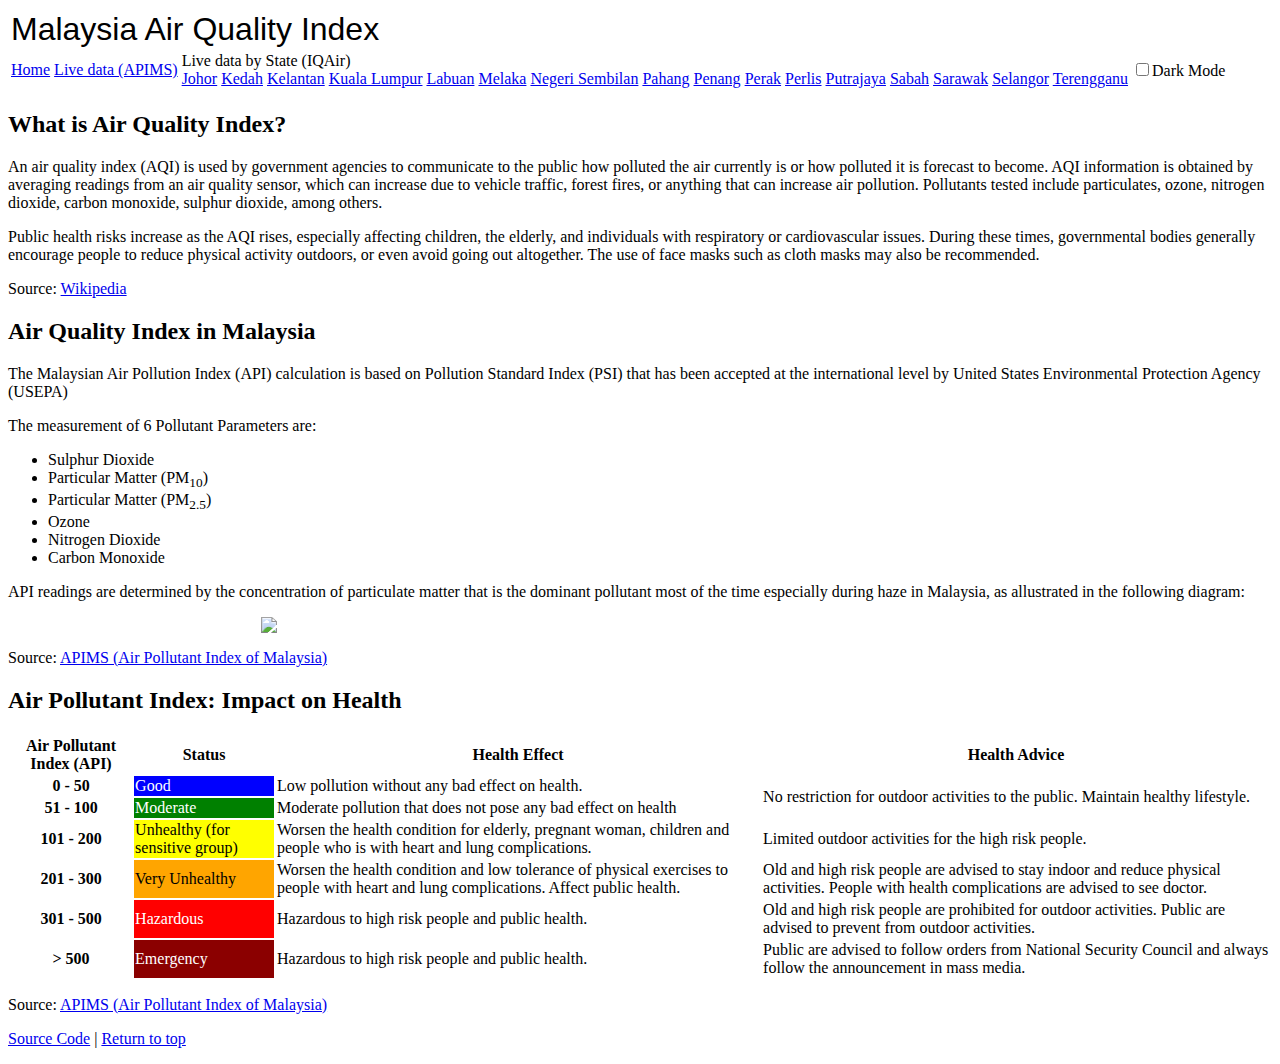
==== Malaysia Air Quality Index.html @ 314924b3 "Add files via upload" ====
<!DOCTYPE html>
<!-- saved from url=(0031)https://fang1217.github.io/aqi/ -->
<html lang="en"><head><meta http-equiv="Content-Type" content="text/html; charset=UTF-8">
    <title>Malaysia Air Quality Index</title>
    <!-- CSS stylesheet -->
    <link rel="stylesheet" href="./Malaysia Air Quality Index_files/style.css">
    <!-- JS Scripts -->
    <script src="./Malaysia Air Quality Index_files/script.js.download"></script>
</head>
<body class="vsc-initialized" data-new-gr-c-s-check-loaded="14.1176.0" data-gr-ext-installed="" cz-shortcut-listen="true"> 
    <div class="headerBar">
        <table>
            <tbody><tr>
                <td colspan="4" style="font-size: 32px; font-family: Arial;">Malaysia Air Quality Index</td>
            </tr>
            <tr>
                <td class="navigation">
                    <a class="links" href="https://fang1217.github.io/aqi/">Home</a>
                </td>
                <td class="navigation">
                    <a class="links" href="http://apims.doe.gov.my/home.html">Live data (APIMS)</a>
                </td> 
                <td class="navigation">
                    <div class="dropdown">
                        <a class="links">Live data by State (IQAir)</a>
                    <div class="dropdown-content">
                        <a href="https://www.iqair.com/malaysia/johor">Johor</a>
                        <a href="https://www.iqair.com/malaysia/kedah">Kedah</a>
                        <a href="https://www.iqair.com/malaysia/kelantan">Kelantan</a>
                        <a href="https://www.iqair.com/malaysia/kuala-lumpur">Kuala Lumpur</a>
                        <a href="https://www.iqair.com/malaysia/labuan">Labuan</a>
                        <a href="https://www.iqair.com/malaysia/melaka">Melaka</a>
                        <a href="https://www.iqair.com/malaysia/negeri-sembilan">Negeri Sembilan</a>
                        <a href="https://www.iqair.com/malaysia/pahang">Pahang</a>
                        <a href="https://www.iqair.com/malaysia/penang">Penang</a>
                        <a href="https://www.iqair.com/malaysia/perak">Perak</a>
                        <a href="https://www.iqair.com/malaysia/perlis">Perlis</a>
                        <a href="https://www.iqair.com/malaysia/putrajaya">Putrajaya</a>
                        <a href="https://www.iqair.com/malaysia/sabah">Sabah</a>
                        <a href="https://www.iqair.com/malaysia/sarawak">Sarawak</a>
                        <a href="https://www.iqair.com/malaysia/selangor">Selangor</a>
                        <a href="https://www.iqair.com/malaysia/terengganu">Terengganu</a>
                        </div>
                    </div>
                </td>
                <td><form autocomplete="off"> <!-- Resolves Firefox save state while refresh-->
                    <input id="theme" type="checkbox" onclick="darkMode()">Dark Mode
                </form>
                </td>
            </tr>
        </tbody></table>
        </div>
        <div class="page-content" id="top">
            <div class="content-section">
                <h2>What is Air Quality Index?</h2>
                <p>
                    An air quality index (AQI) is used by government agencies to communicate to the public how polluted the air currently is or how polluted it is forecast to become. AQI information is obtained by averaging readings from an air quality sensor, which can increase due to vehicle traffic, forest fires, or anything that can increase air pollution. Pollutants tested include particulates, ozone, nitrogen dioxide, carbon monoxide, sulphur dioxide, among others.
                </p>
                <p>
                    Public health risks increase as the AQI rises, especially affecting children, the elderly, and individuals with respiratory or cardiovascular issues. During these times, governmental bodies generally encourage people to reduce physical activity outdoors, or even avoid going out altogether. The use of face masks such as cloth masks may also be recommended.
                </p>
                <p>
                    Source: <a href="https://www.wikiwand.com/en/Air_quality_index">Wikipedia</a>
                </p>
            </div>
             
            <div class="content-section">
                
                <h2>Air Quality Index in Malaysia</h2>
                <p>The Malaysian Air Pollution Index (API) calculation is based on Pollution Standard Index (PSI) that has been accepted at the
                    international level by United States Environmental Protection Agency (USEPA)</p>
                <p>The measurement of 6 Pollutant Parameters are:
                    </p><ul>
                        <li>Sulphur Dioxide</li>
                        <li>Particular Matter (PM<sub>10</sub>)</li>
                        <li>Particular Matter (PM<sub>2.5</sub>)</li>
                        <li>Ozone</li>
                        <li>Nitrogen Dioxide</li>
                        <li>Carbon Monoxide</li>
                    </ul>
                <p></p>
                <p>API readings are determined by the concentration of particulate matter that is the dominant pollutant most of the time especially during haze in Malaysia, as allustrated in the following diagram:</p>
                <img src="./Malaysia Air Quality Index_files/api_calc.PNG" width="60%" style="display: block; margin: auto;">
                <p>Source: 
                    <a href="http://apims.doe.gov.my/aboutapi.html">APIMS (Air Pollutant Index of Malaysia)</a>
                </p>
            </div>

            <div class="content-section">
                <h2>Air Pollutant Index: Impact on Health</h2>
                <table id="content-table">
                    <tbody><tr>
                        <th>Air Pollutant Index (API)</th>
                        <th>Status</th>
                        <th>Health Effect</th>
                        <th>Health Advice</th>
                    </tr>
                    <tr>
                        <th>0 - 50</th>
                        <td style="background-color: blue; color: white;">Good</td>
                        <td>Low pollution without any bad effect on health.</td>
                        <td rowspan="2">No restriction for outdoor activities to the public. Maintain healthy lifestyle.</td>
                    </tr>
                    <tr>
                        <th>51 - 100</th>
                        <td style="background-color: green; color: white;">Moderate</td>
                        <td>Moderate pollution that does not pose any bad effect on health</td>
                    </tr>
                    <tr>
                        <th>101 - 200</th>
                        <td style="background-color: yellow; color: black;">Unhealthy (for sensitive group)</td>
                        <td>Worsen the health condition for elderly, pregnant woman, children and people who is with heart and lung complications.</td>
                        <td>Limited outdoor activities for the high risk people.</td>
                    </tr>
                    <tr>
                        <th>201 - 300</th>
                        <td style="background-color: orange; color: black;">Very Unhealthy</td>
                        <td>Worsen the health condition and low tolerance of physical exercises to people with heart and lung complications.
                            Affect public health.</td>
                        <td>Old and high risk people are advised to stay indoor and reduce physical activities.
                            People with health complications are advised to see doctor.</td>
                    </tr>
                    <tr>
                        <th>301 - 500</th>
                        <td style="background-color: red; color: white;">Hazardous</td>
                        <td>Hazardous to high risk people and public health.</td>
                        <td>Old and high risk people are prohibited for outdoor activities. Public are advised to prevent from outdoor activities.</td>
                    </tr>
                    <tr>
                        <th>&gt; 500</th>
                        <td style="background-color: darkred; color: white;">Emergency</td>
                        <td>Hazardous to high risk people and public health.</td>
                        <td>Public are advised to follow orders from National Security Council and always follow the announcement in mass media.</td>
                    </tr>
                </tbody></table>
                <p>Source: 
                    <a href="http://apims.doe.gov.my/aboutapi.html">APIMS (Air Pollutant Index of Malaysia)</a>
                </p>
            </div>

                
                
                <p> 
                    <a href="https://github.com/Fang1217/fang1217.github.io/tree/main/aqi">Source Code</a>
                     | 
                    <a href="https://fang1217.github.io/aqi/#">Return to top</a>
                </p>
                
        </div>
    

</body><grammarly-desktop-integration data-grammarly-shadow-root="true"><template shadowrootmode="open"><style>
      div.grammarly-desktop-integration {
        position: absolute;
        width: 1px;
        height: 1px;
        padding: 0;
        margin: -1px;
        overflow: hidden;
        clip: rect(0, 0, 0, 0);
        white-space: nowrap;
        border: 0;
        -moz-user-select: none;
        -webkit-user-select: none;
        -ms-user-select:none;
        user-select:none;
      }

      div.grammarly-desktop-integration:before {
        content: attr(data-content);
      }
    </style><div aria-label="grammarly-integration" role="group" tabindex="-1" class="grammarly-desktop-integration" data-content="{&quot;mode&quot;:&quot;full&quot;,&quot;isActive&quot;:true,&quot;isUserDisabled&quot;:false}"></div></template></grammarly-desktop-integration></html>
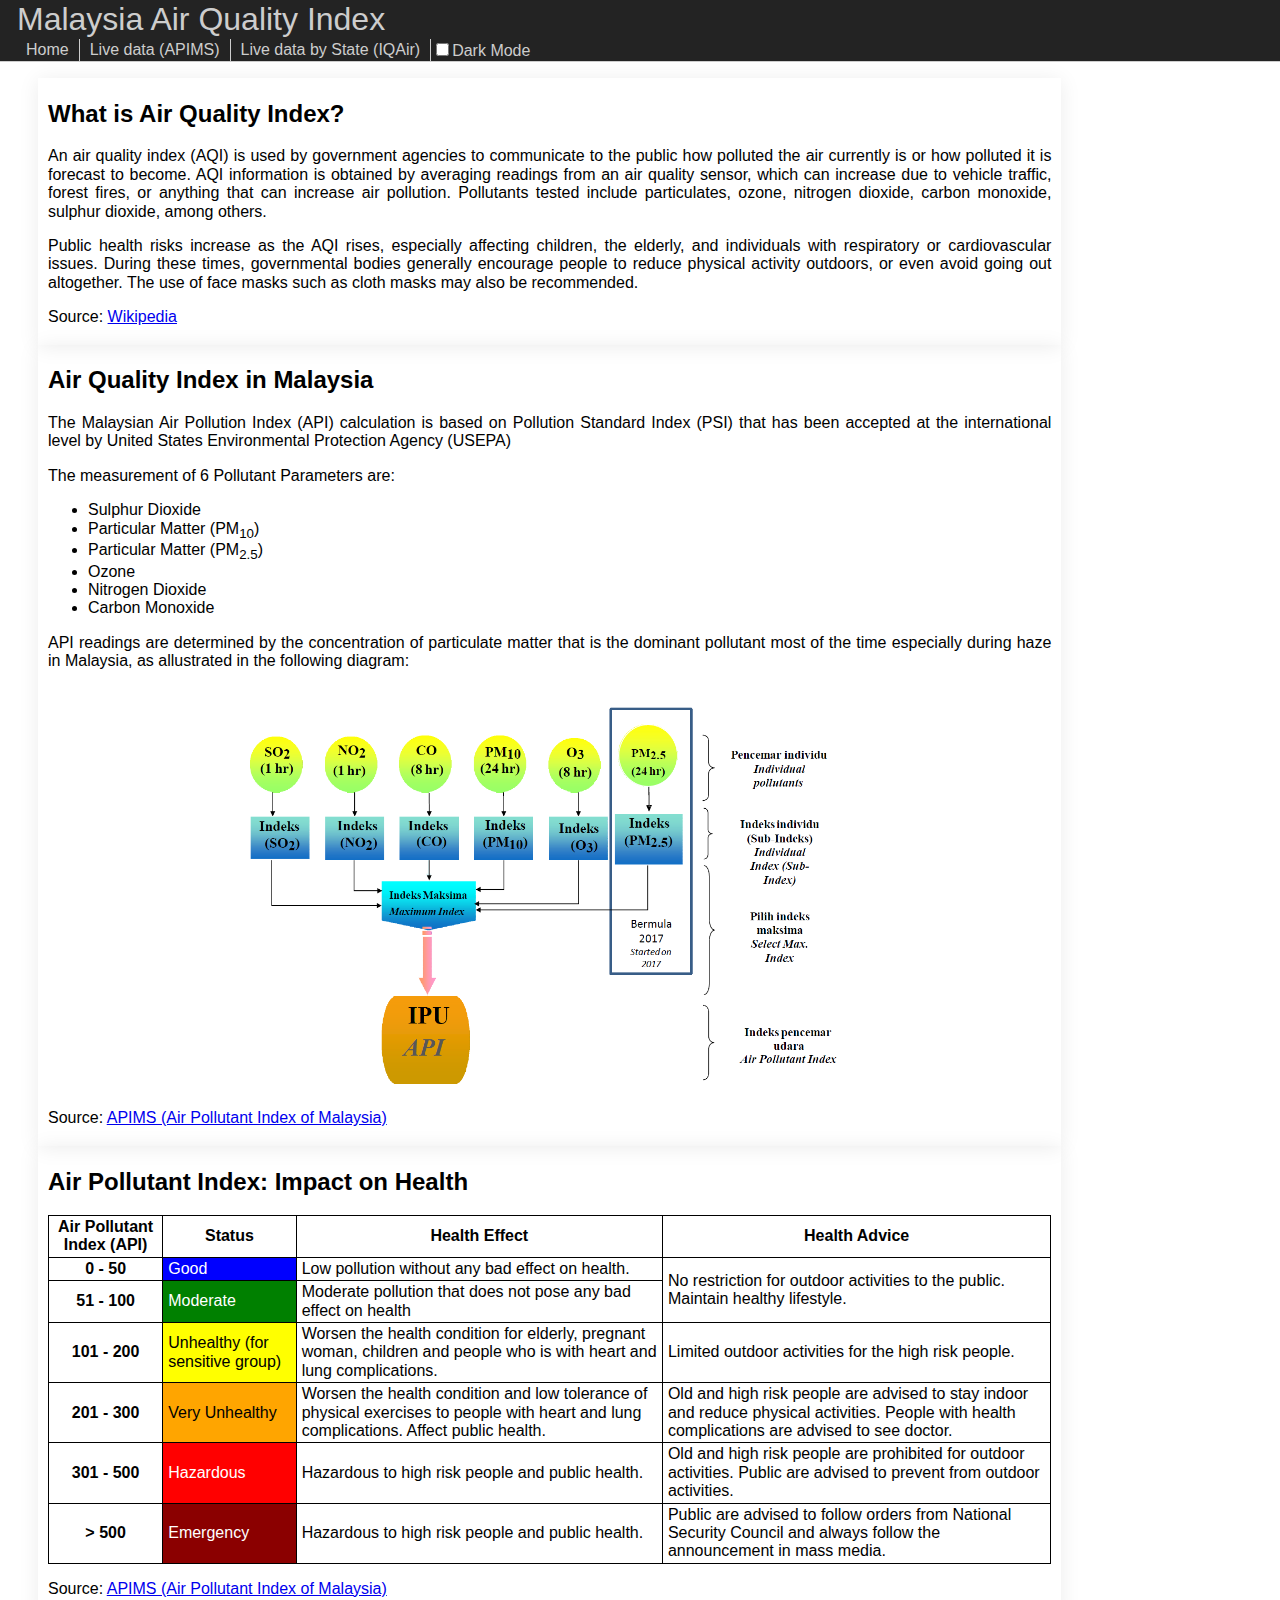
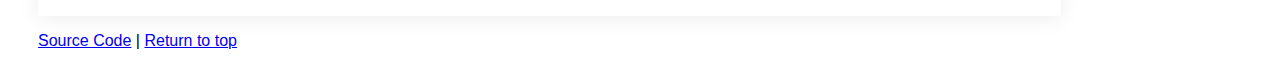
==== commit 4b2b7959: "Update Malaysia Air Quality Index.html" ====
--- a/Malaysia Air Quality Index.html
+++ b/Malaysia Air Quality Index.html
@@ -2,10 +2,10 @@
 <!-- saved from url=(0031)https://fang1217.github.io/aqi/ -->
 <html lang="en"><head><meta http-equiv="Content-Type" content="text/html; charset=UTF-8">
     <title>Malaysia Air Quality Index</title>
-    <!-- CSS stylesheet -->
-    <link rel="stylesheet" href="./Malaysia Air Quality Index_files/style.css">
-    <!-- JS Scripts -->
-    <script src="./Malaysia Air Quality Index_files/script.js.download"></script>
+    <!-- CSS stylesheet ./Malaysia Air Quality Index_files/-->
+    <link rel="stylesheet" href="style.css">
+    <!-- JS Scripts ./Malaysia Air Quality Index_files/-->
+    <script src="script.js.download"></script>
 </head>
 <body class="vsc-initialized" data-new-gr-c-s-check-loaded="14.1176.0" data-gr-ext-installed="" cz-shortcut-listen="true"> 
     <div class="headerBar">
@@ -80,7 +80,7 @@
                     </ul>
                 <p></p>
                 <p>API readings are determined by the concentration of particulate matter that is the dominant pollutant most of the time especially during haze in Malaysia, as allustrated in the following diagram:</p>
-                <img src="./Malaysia Air Quality Index_files/api_calc.PNG" width="60%" style="display: block; margin: auto;">
+                <img src="api_calc.PNG" width="60%" style="display: block; margin: auto;">
                 <p>Source: 
                     <a href="http://apims.doe.gov.my/aboutapi.html">APIMS (Air Pollutant Index of Malaysia)</a>
                 </p>
@@ -169,4 +169,4 @@
       div.grammarly-desktop-integration:before {
         content: attr(data-content);
       }
-    </style><div aria-label="grammarly-integration" role="group" tabindex="-1" class="grammarly-desktop-integration" data-content="{&quot;mode&quot;:&quot;full&quot;,&quot;isActive&quot;:true,&quot;isUserDisabled&quot;:false}"></div></template></grammarly-desktop-integration></html>+    </style><div aria-label="grammarly-integration" role="group" tabindex="-1" class="grammarly-desktop-integration" data-content="{&quot;mode&quot;:&quot;full&quot;,&quot;isActive&quot;:true,&quot;isUserDisabled&quot;:false}"></div></template></grammarly-desktop-integration></html>
--- a/style.css
+++ b/style.css
@@ -0,0 +1,114 @@
+/* css file*/ 
+h1 {
+    font-size: 32px;
+}
+
+table {
+    border-collapse: collapse;
+}
+
+
+
+body.dark-theme {
+    background-color: #121212;
+    color: #CDCDCD;
+}
+
+body:not(.dark-theme) {
+    background-color: #FFFFFF;
+    color: #000000;
+}
+
+div.headerBar {
+    position: sticky; 
+    top: 0;
+    background-color: #232323; 
+    color: #CDCDCD; 
+    width: 100%;
+    margin: -22px;
+    margin-bottom: 20px;  
+    padding-left: 30px;
+    padding-right: 22px;
+    border-bottom: 1px solid #CDCDCD;
+    font-family: Arial, Helvetica, sans-serif;
+}
+
+div.page-content {
+    line-height: 1.15;
+    margin: 30px;
+    font-family: "Trebuchet MS", "Arial", "sans-serif";
+    font-size: 16px;
+}
+
+div.content-section.dark-theme {
+    padding: 2px 10px;
+    box-shadow: 0px 2px 20px 0px rgba(255, 255, 255, 0.08);    
+    margin-right: 15%;
+}
+div.content-section:not(.dark-theme) {
+    padding: 2px 10px;
+    box-shadow: 0px 2px 20px 0px rgba(0, 0, 0, 0.08);
+    margin-right: 15%;
+}
+
+table#content-table.dark-theme th, table#content-table.dark-theme td{
+    border: 1px solid white;
+    padding: 2px 5px;
+
+}
+
+table#content-table:not(dark-theme) th, table#content-table:not(dark-theme) td{
+    border: 1px solid black;
+    padding: 2px 5px;
+    
+}
+/* Classes specific CSS*/
+a.links {
+    color: #CDCDCD;
+    text-decoration: none;
+}
+
+a:hover{
+    color:cadetblue;
+}
+
+td.navigation {
+    border: none;
+    border-right: 1px solid #CDCDCD;
+    padding: 2px 10px;
+}
+
+.dropdown {
+    position: relative;
+    display: inline-block;
+}
+  
+.dropdown-content {
+    display: none;
+    position: absolute;
+    background-color: #232323;
+    min-width: 160px;
+    box-shadow: 0px 8px 16px 0px rgba(0,0,0,0.2);
+    z-index: 1;
+}
+  
+.dropdown-content a {
+    color: #CDCDCD;
+    padding: 6px 12px;
+    display: block;
+    text-decoration: none;
+}
+
+.dropdown-content a:hover {
+    color:cadetblue;
+    text-decoration: none;
+}
+
+  
+.dropdown:hover .dropdown-content {
+    display: block;
+}
+
+p {
+    text-align: justify;
+}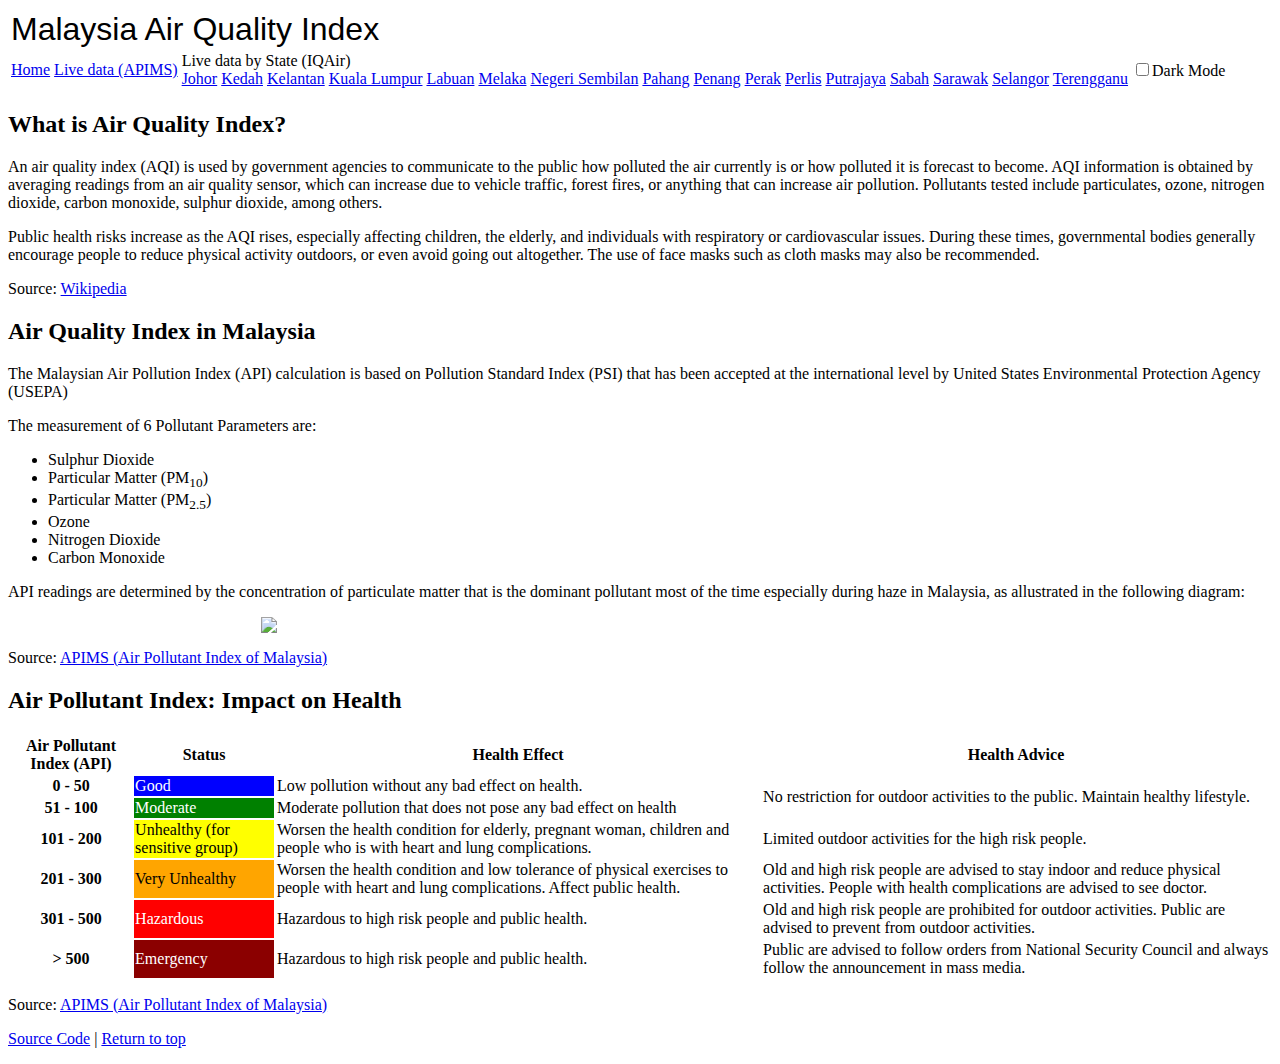
==== commit 58690804: "Update Malaysia Air Quality Index.html" ====
--- a/Malaysia Air Quality Index.html
+++ b/Malaysia Air Quality Index.html
@@ -2,10 +2,10 @@
 <!-- saved from url=(0031)https://fang1217.github.io/aqi/ -->
 <html lang="en"><head><meta http-equiv="Content-Type" content="text/html; charset=UTF-8">
     <title>Malaysia Air Quality Index</title>
-    <!-- CSS stylesheet ./Malaysia Air Quality Index_files/-->
-    <link rel="stylesheet" href="style.css">
-    <!-- JS Scripts ./Malaysia Air Quality Index_files/-->
-    <script src="script.js.download"></script>
+    <!-- CSS stylesheet -->
+    <link rel="stylesheet" href="./Malaysia Air Quality Index_files/style.css">
+    <!-- JS Scripts -->
+    <script src="./Malaysia Air Quality Index_files/script.js.download"></script>
 </head>
 <body class="vsc-initialized" data-new-gr-c-s-check-loaded="14.1176.0" data-gr-ext-installed="" cz-shortcut-listen="true"> 
     <div class="headerBar">
@@ -80,7 +80,7 @@
                     </ul>
                 <p></p>
                 <p>API readings are determined by the concentration of particulate matter that is the dominant pollutant most of the time especially during haze in Malaysia, as allustrated in the following diagram:</p>
-                <img src="api_calc.PNG" width="60%" style="display: block; margin: auto;">
+                <img src="./Malaysia Air Quality Index_files/api_calc.PNG" width="60%" style="display: block; margin: auto;">
                 <p>Source: 
                     <a href="http://apims.doe.gov.my/aboutapi.html">APIMS (Air Pollutant Index of Malaysia)</a>
                 </p>
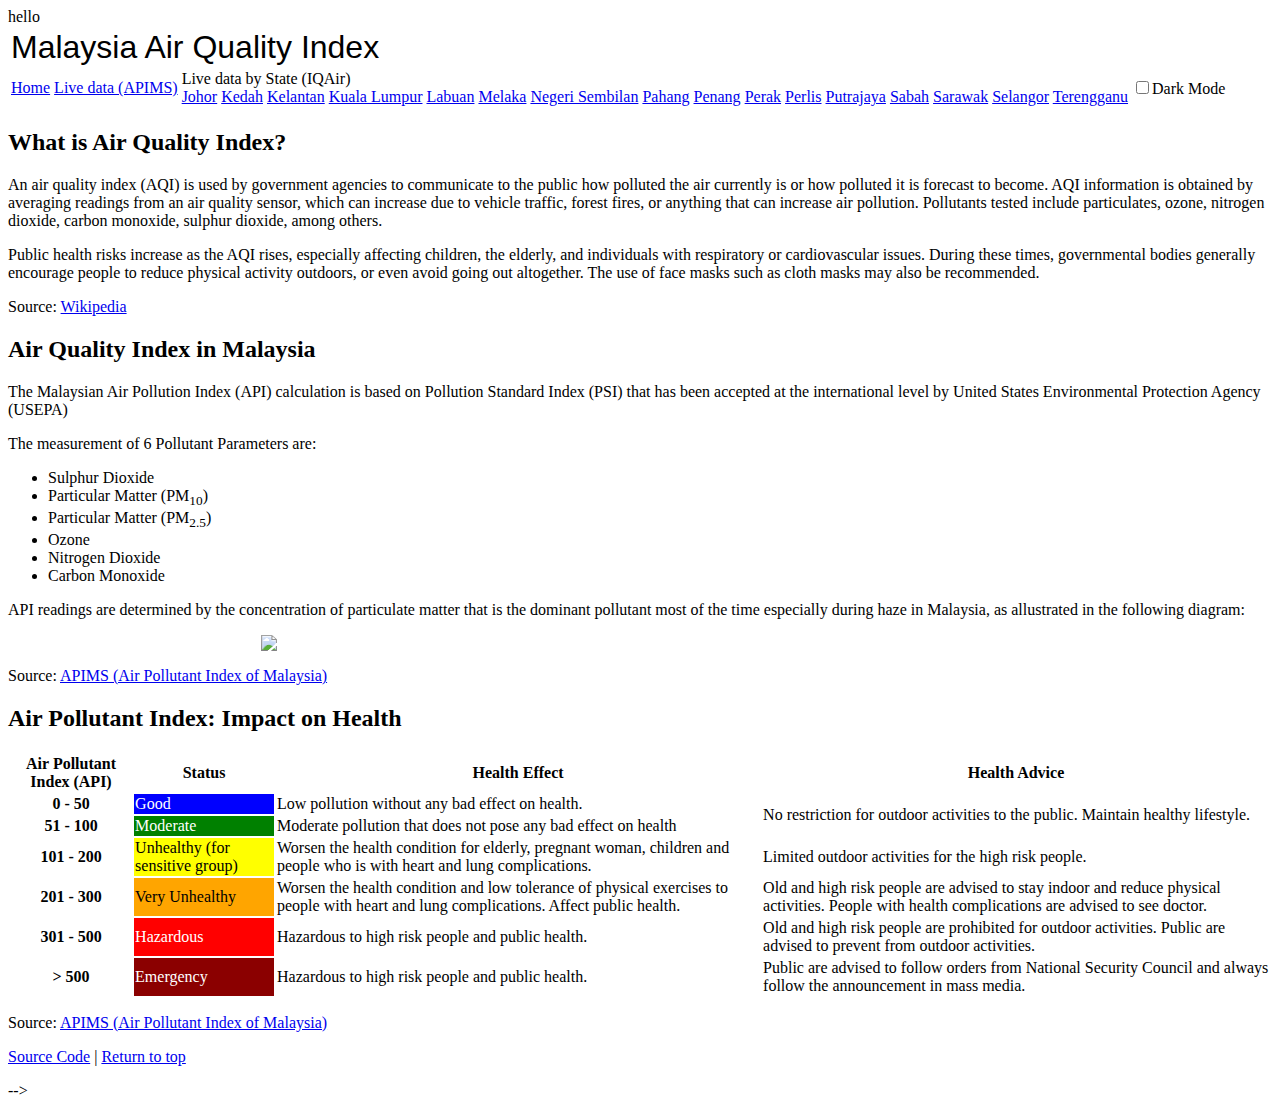
==== commit a2ddd5a6: "Update Malaysia Air Quality Index.html" ====
--- a/Malaysia Air Quality Index.html
+++ b/Malaysia Air Quality Index.html
@@ -1,3 +1,12 @@
+<!DOCTYPE html>
+
+<html>
+    <head>
+        hello
+    </head>
+</html>
+
+<!-- 
 <!DOCTYPE html>
 <!-- saved from url=(0031)https://fang1217.github.io/aqi/ -->
 <html lang="en"><head><meta http-equiv="Content-Type" content="text/html; charset=UTF-8">
@@ -170,3 +179,4 @@
         content: attr(data-content);
       }
     </style><div aria-label="grammarly-integration" role="group" tabindex="-1" class="grammarly-desktop-integration" data-content="{&quot;mode&quot;:&quot;full&quot;,&quot;isActive&quot;:true,&quot;isUserDisabled&quot;:false}"></div></template></grammarly-desktop-integration></html>
+ -->
